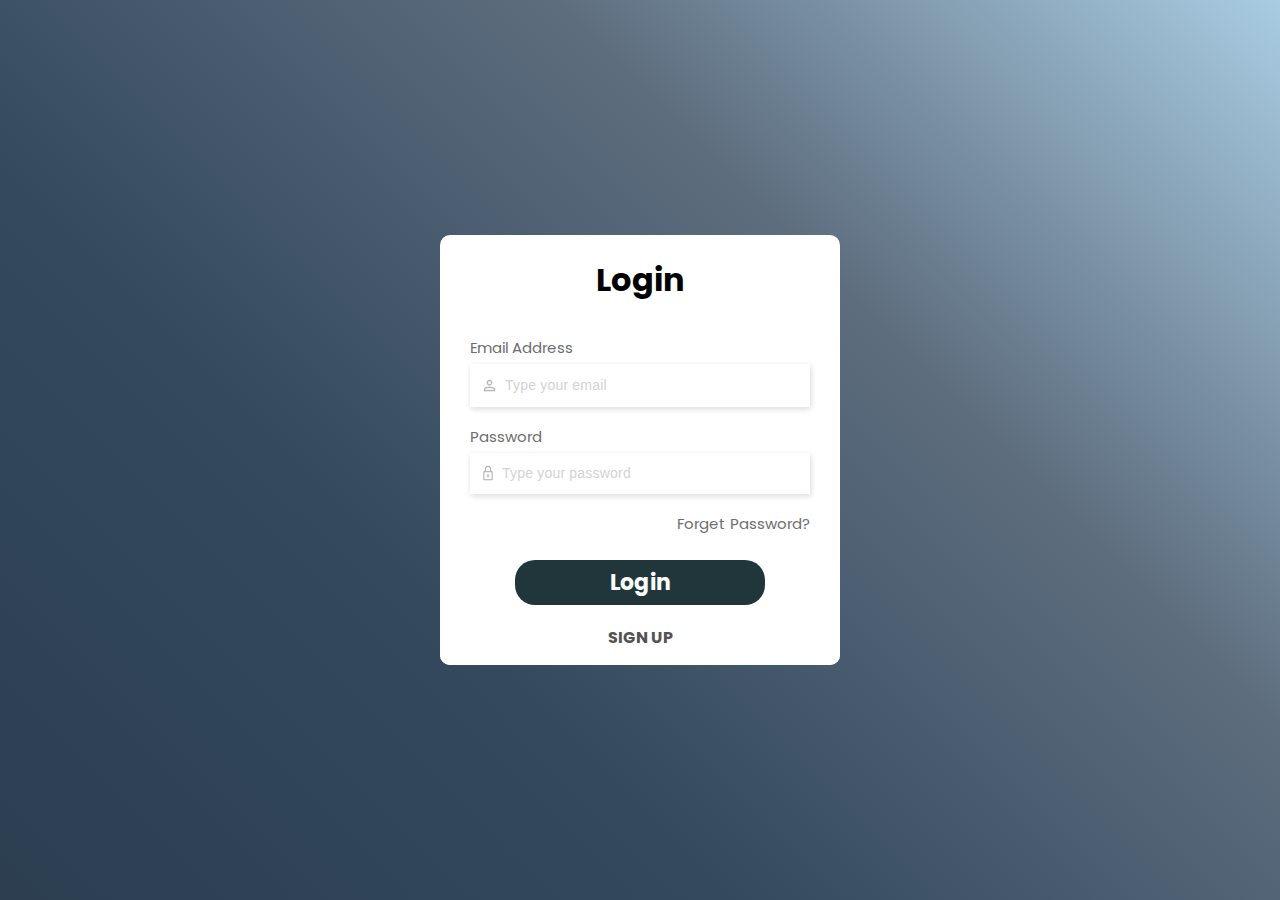
==== index.html @ be64ebaf "Form Complete" ====
<!DOCTYPE html>
<html lang="en">

<head>
  <link rel="preconnect" href="https://fonts.googleapis.com">
  <link rel="preconnect" href="https://fonts.gstatic.com" crossorigin>
  <link
    href="https://fonts.googleapis.com/css2?family=Poppins:ital,wght@0,400;0,500;0,600;0,700;1,600;1,700&display=swap"
    rel="stylesheet">
  <meta charset="UTF-8">
  <meta name="viewport" content="width=device-width, initial-scale=1.0">
  <link rel="stylesheet" href="./styles/style-1.css">
  <title>WebPro Form</title>
</head>

<body>

  <main>
    <div class="form-div form-div1">
      <h1 class="h11">Login</h1>
      <form onSubmit="checkDate(event)">
        <div>
          <p>Email Address</p>
          <div class="input-div">
            <img width="19" src="./images/personPic.png">
            <input id="emailValue" type="email" placeholder="Type your email" onInput="loginForm('email',event)">
          </div>
          <span id="email-id">Invalid email</span>
        </div>
        <div>
          <p>Password</p>
          <div class="input-div">
            <img width="16" src="./images/passPIc.png">
            <input id="passValue" type="text" placeholder="Type your password" onInput="loginForm('password',event)">
          </div>
          <span id="pass-id">Atleat 10 digit</span>
          <p class="forget-para">Forget Password?</p>
        </div>
        <button>Login</button>

        <h4 class="h66"><a href="./SignUp.html">SIGN UP</a></h4>
      </form>
    </div>
  </main>

  <script src="./script/app.js"></script>

</body>

</html>
---- styles/style-1.css ----
body {
  margin: 0;
  padding: 0;
  height: 100vh;
  width: 100%;
  background: linear-gradient(45deg, #2C3E50, #34495E, #5D6D7E, #A9CCE3);
  font-family: Arial, sans-serif; 
  font-family: poppins;
}
main{
  width: 100%;
  height: 100%;
  display: flex;
  justify-content: center;
  align-items: center;
}
.h11{
  padding-bottom: 10px;
}
.form-div,form{
  width: 400px;
  height: 580px;
  border-radius: 10px;
  background-color: white;
  display: flex;
  flex-direction: column;
  align-items: center;
}
.form-div1{
  height: 430px;
}
h1{
  text-align: center;
}
p{
  font-size: 15px;
  color: rgb(110, 110, 110);
  margin: 0;
  margin-bottom: 5px;
}
input{
  border: white;
  width: 100%;
  padding-left: 6px;
}
input:focus{
  outline: none;
  font-size: 14px;
}
.input-div{
  width: 320px;
  padding: 12px 10px;
  display: flex;
  box-shadow:1px 2px 6px 0px rgba(0, 0, 0, 0.15);
  margin-bottom: 18px;
}
.input-div input::placeholder{
  font-size: 14px;
  letter-spacing: 0.2px;
  color: rgb(211, 211, 211);
}
.forget-para{
  text-align: right;
  cursor: pointer;
}
.forget-para:hover{
  text-decoration: underline;
}
button{
  margin-top: 20px;
  font-family: poppins;
  width: 250px;
  height: 45px;
  cursor: pointer;
  color: white;
  border: none;
  border-radius: 20px;
  font-weight: bold;
  font-size: 22px;
  letter-spacing: 0.2px;
  background: rgb(2,0,36);
  background: linear-gradient(90deg, rgba(2,0,36,1) 0%, rgba(111,121,9,1) 0%, rgba(32,54,59,1) 0%);
}
.h6-heading{
  padding-top: 10px;
  color: rgb(83, 83, 83);
}

.h66,.h66 a{
  margin: 0;
  padding-top: 20px;
  cursor: pointer;
  text-decoration: none;
  color: rgb(83, 83, 83);
}
.city-div{
align-self: flex-start;
margin-left: 30px;
margin-bottom: 10px;
}
#email-id,#name-id,#city-id,#pass-id,#gender-id{
  font-size: 10px;
  color: rgb(233, 40, 40);
  letter-spacing: 0.2px;
  font-weight: 600;
  display: none;
  margin-top: -10px;
}

.city {
  width: 200px;               
  padding: 5px;               
  font-size: 14px;            
  border: 1px solid #ccc;    
  border-radius: 3px;         
  background-color: #fff;    
  color: #333;               
  appearance: none;           
}

.city:focus {
  border-color: #007bff;      
  outline: none;              
}


@media (min-width:320px) and (max-width:420px) {
  .form-div,form{
    width: 290px;
  }
  button{
    width: 160px;
    height: 40px;
    font-size: 20px;
    letter-spacing: 0.5px;
  }
  
.input-div{
  width: 245px;
  padding: 12px 10px;
}
p{
  font-size: 12px;
}
.input-div input::placeholder{
  font-size: 13px;
}
}
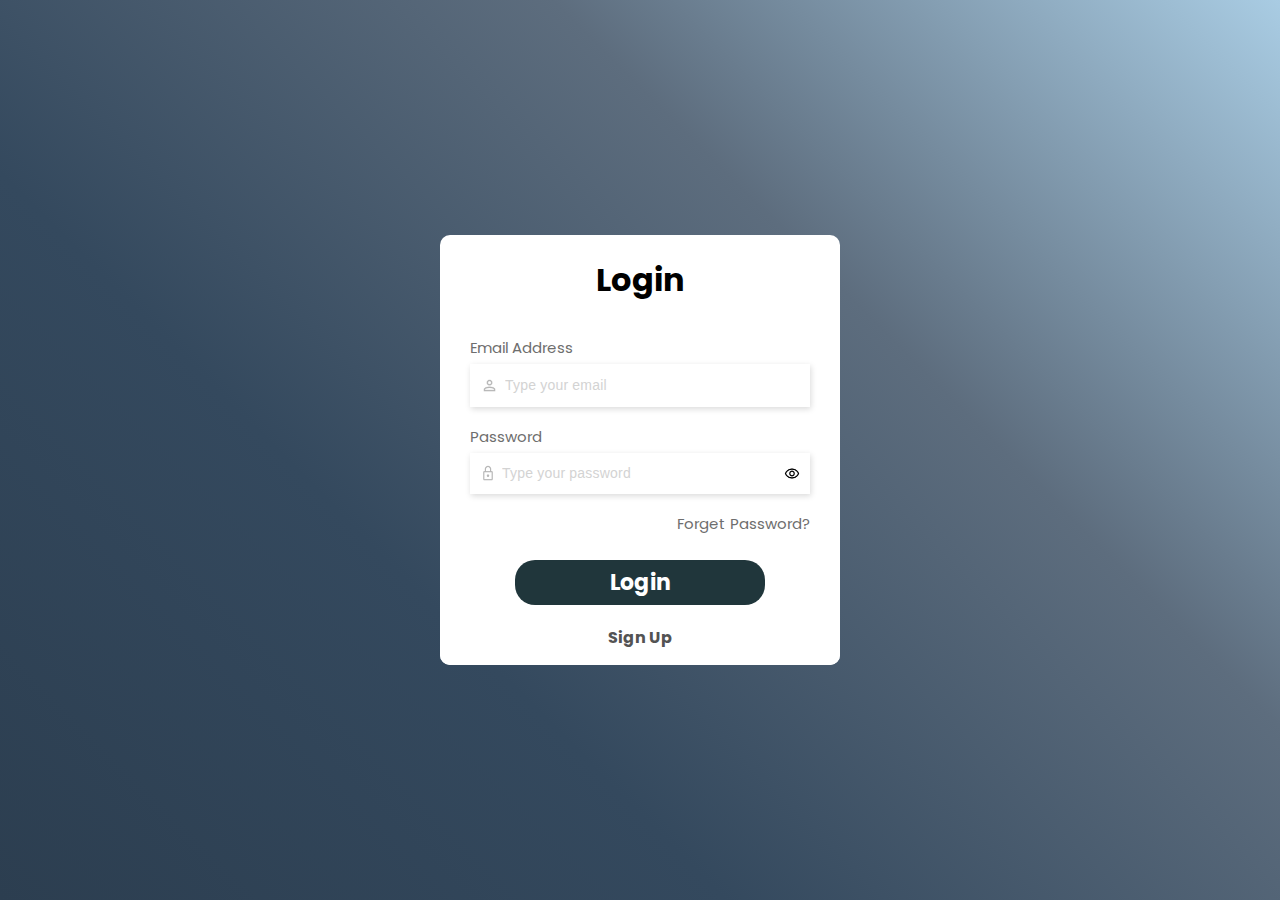
==== commit 30ab7680: "updated form" ====
--- a/index.html
+++ b/index.html
@@ -27,23 +27,25 @@
           </div>
           <span id="email-id">Invalid email</span>
         </div>
+
         <div>
           <p>Password</p>
           <div class="input-div">
             <img width="16" src="./images/passPIc.png">
-            <input id="passValue" type="text" placeholder="Type your password" onInput="loginForm('password',event)">
+            <input id="passValue" type="password" placeholder="Type your password" onInput="loginForm('password',event)">
+            <img width="16" src="./images/visible-pic.png" onclick="visiblePass(event)" onmouseover="hover(event)">
           </div>
           <span id="pass-id">Atleat 10 digit</span>
           <p class="forget-para">Forget Password?</p>
         </div>
         <button>Login</button>
 
-        <h4 class="h66"><a href="./SignUp.html">SIGN UP</a></h4>
+        <h4 class="h66" onclick="window.location.assign('./signup/signup.html')">Sign Up</h4>
       </form>
     </div>
   </main>
 
-  <script src="./script/app.js"></script>
+  <script src="./app.js"></script>
 
 </body>
 
